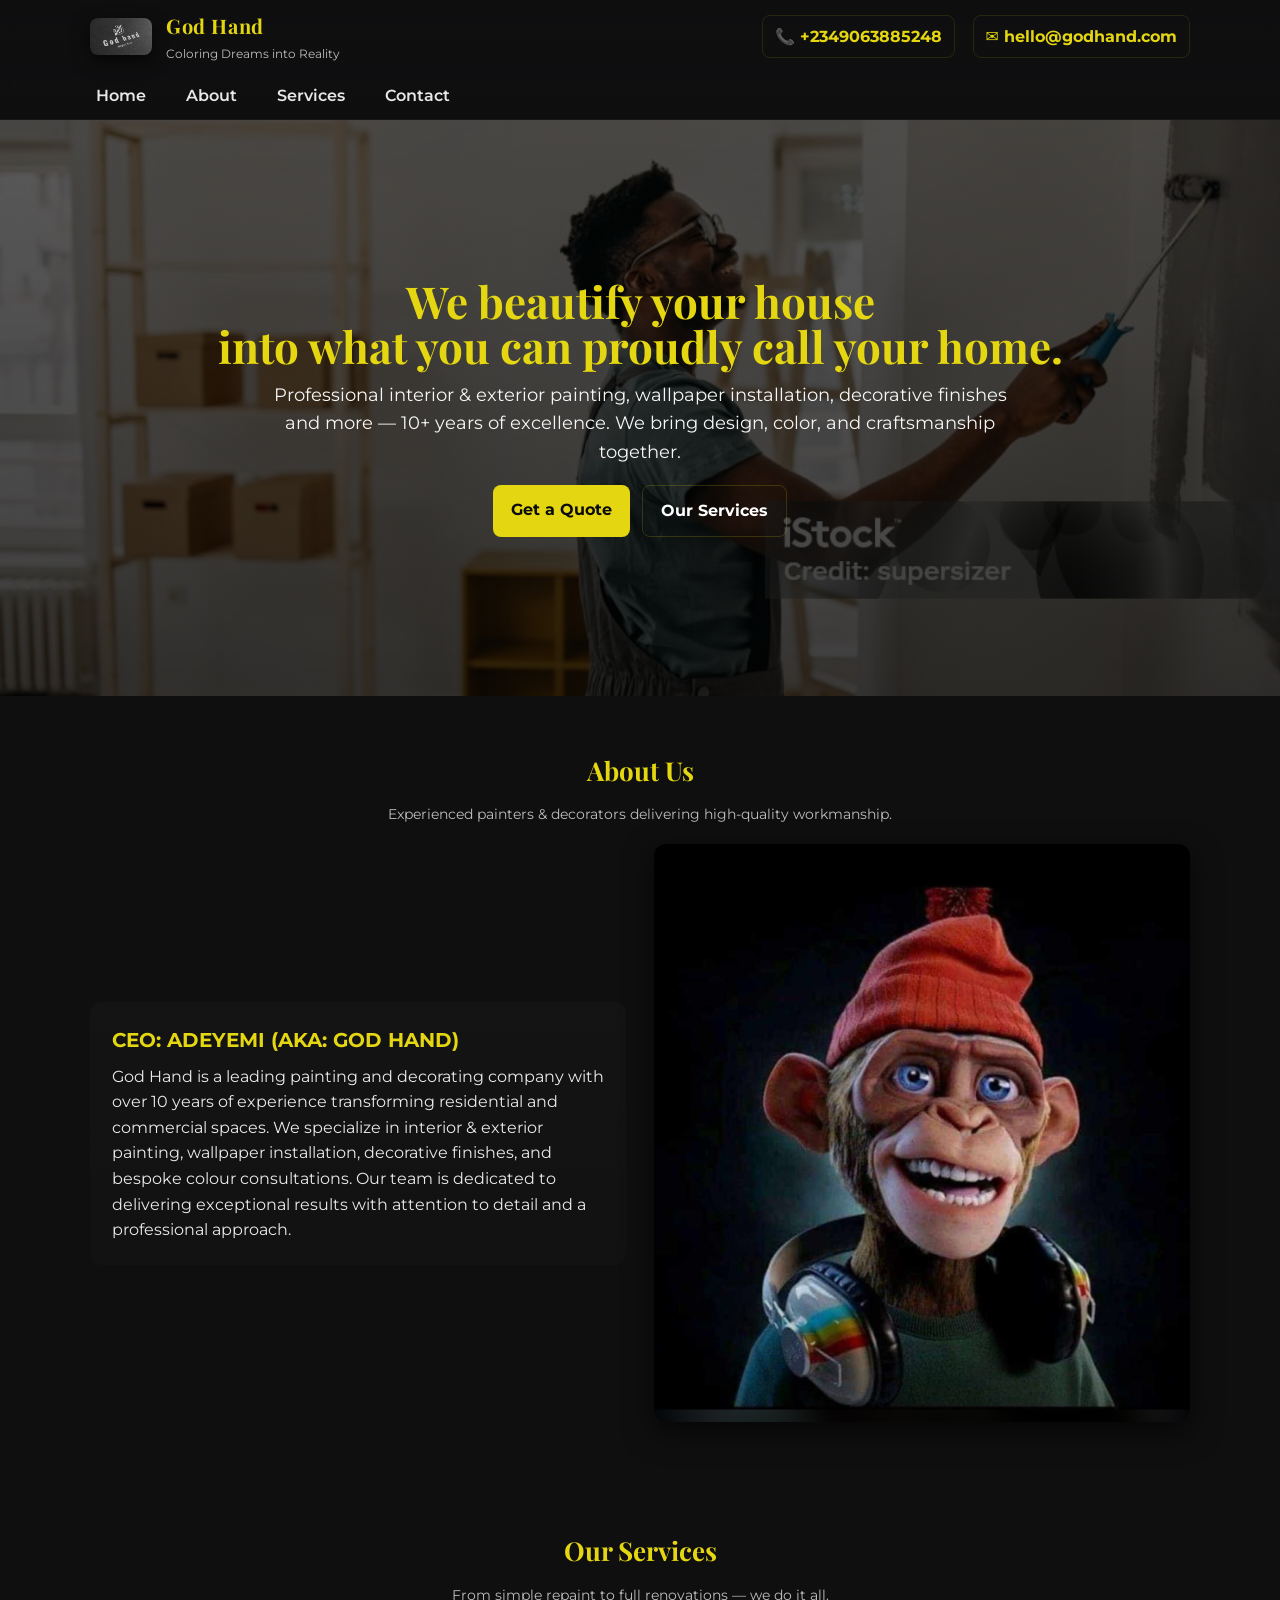
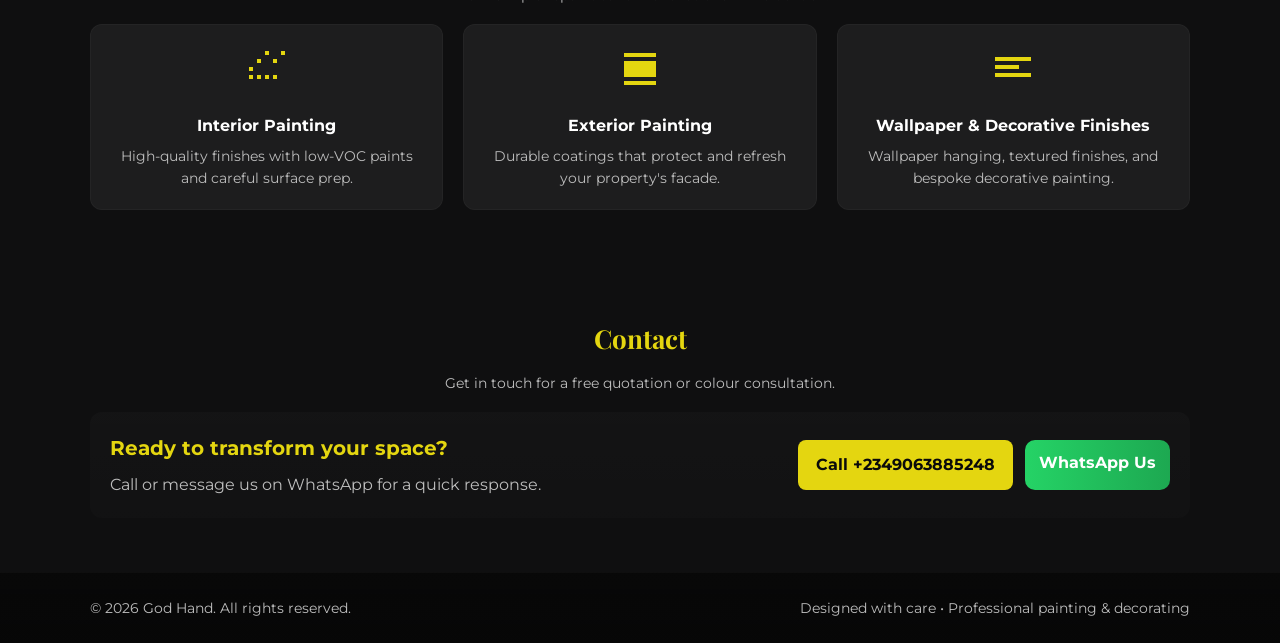
==== index.html @ 93551c47 "commit" ====
<!doctype html>
<html lang="en">
<head>
  <meta charset="utf-8" />
  <meta name="viewport" content="width=device-width, initial-scale=1" />
  <title>God Hand — Coloring Dreams into Reality</title>
  <meta name="description" content="God Hand — Professional painting, wallpaper & decorative finishes. Luxury black & gold theme." />
  <link rel="preconnect" href="https://fonts.gstatic.com" crossorigin>
  <link href="https://fonts.googleapis.com/css2?family=Montserrat:wght@300;500;700;800&family=Playfair+Display:wght@400;700&display=swap" rel="stylesheet">

  <style>
    /* ====== Global ====== */
    :root{
      --gold: #e4d610;
      --gold-2:#ffdd57;
      --dark:#0e0e10;
      --muted:#bdbdbd;
      --glass: rgba(255,255,255,0.06);
      --max-width: 1100px;
    }
    *{box-sizing:border-box;margin:0;padding:0}
    html{scroll-behavior:smooth}
    body{font-family:Montserrat,system-ui,Segoe UI,Roboto,Arial,sans-serif;background:#0f0f10;color:#efefef;line-height:1.6;-webkit-font-smoothing:antialiased}
    img{max-width:100%;display:block}
    a{color:inherit;text-decoration:none}
    .container{width:94%;max-width:var(--max-width);margin:0 auto}

    /* ===== Header / nav ===== */
    header{position:relative}
    .header-top{position:sticky;top:0;z-index:1200;background:linear-gradient(180deg, rgba(15,15,16,0.9), rgba(15,15,16,0.75));backdrop-filter:blur(6px);border-bottom:1px solid rgba(255,255,255,0.03)}
    .top-row{display:flex;align-items:center;gap:16px;padding:10px 0}
    .brand{display:flex;align-items:center;gap:14px}
    #logo{width:62px;height:auto;border-radius:8px;box-shadow:0 6px 18px rgba(0,0,0,0.6)}
    .brand h1{font-family:'Playfair Display', serif;color:var(--gold);font-size:20px;letter-spacing:0.6px}
    .brand p{font-size:12px;color:var(--muted);margin-top:2px}

    .contact{margin-left:auto;display:flex;align-items:center;gap:18px}
    .contact a{display:inline-flex;align-items:center;gap:8px;padding:8px 12px;border-radius:8px;background:transparent;color:var(--gold);font-weight:700;border:1px solid rgba(228,214,16,0.12)}
    .contact a:hover{background:rgba(228,214,16,0.06)}

    nav.main-nav{display:flex;align-items:center;justify-content:center;padding:10px 0}
    nav.main-nav ul{list-style:none;display:flex;gap:28px}
    nav.main-nav a{color:#e8e8e8;font-weight:600;padding:8px 6px;border-radius:6px}
    nav.main-nav a:hover{color:var(--gold)}

    /* mobile */
    .menu-toggle{display:none;background:transparent;border:0;color:var(--gold);font-size:22px}

    /* ===== Hero ===== */
    .hero{min-height:64vh;display:grid;place-items:center;padding:56px 0;position:relative;background-image:linear-gradient(rgba(5,5,5,0.45), rgba(5,5,5,0.45)), url('housepainter.jpg');background-size:cover;background-position:center}
    .hero .overlay{position:absolute;inset:0;background:linear-gradient(180deg, rgba(0,0,0,0.35), rgba(0,0,0,0.55));}
    .hero-content{position:relative;z-index:3;color:var(--gold);text-align:center;padding:30px}
    .hero-content h2{font-family:'Playfair Display', serif;font-size:44px;line-height:1.02;margin-bottom:12px}
    .hero-content p{color:#f6f6f6;max-width:760px;margin:0 auto 18px;font-size:18px}
    .cta-row{display:flex;gap:12px;justify-content:center;margin-top:18px}
    .btn{padding:12px 18px;border-radius:8px;font-weight:700;cursor:pointer}
    .btn-gold{background:var(--gold);color:#0b0b0b}
    .btn-ghost{background:transparent;border:1px solid rgba(228,214,16,0.18);color:#fff}

    /* ===== Sections ===== */
    section{padding:54px 0}
    .section-title{display:flex;align-items:center;gap:12px;flex-direction:column;margin-bottom:18px}
    .section-title h3{color:var(--gold);font-family:'Playfair Display';font-size:26px}
    .section-title p{color:var(--muted);font-size:14px}

    /* About */
    .about-grid{display:grid;grid-template-columns:1fr 1fr;gap:28px;align-items:center}
    .about-card{background:linear-gradient(180deg, rgba(255,255,255,0.02), rgba(255,255,255,0.01));padding:22px;border-radius:12px}
    .about-card h4{color:var(--gold);font-size:20px;margin-bottom:8px}
    .about-card p{color:#e9e9e9}
    .about-img{border-radius:12px;overflow:hidden;box-shadow:0 10px 30px rgba(0,0,0,0.6)}

    /* Services */
    .services-grid{display:grid;grid-template-columns:repeat(3,1fr);gap:20px}
    .service{background:var(--glass);padding:20px;border-radius:12px;text-align:center;border:1px solid rgba(255,255,255,0.03)}
    .service svg{width:48px;height:48px;margin-bottom:12px;fill:var(--gold)}
    .service h4{margin-bottom:6px;color:#fff}
    .service p{color:var(--muted);font-size:14px}

    /* Contact */
    .contact-card{display:flex;gap:20px;align-items:center;justify-content:space-between;background:linear-gradient(180deg, rgba(255,255,255,0.02), rgba(255,255,255,0.01));padding:20px;border-radius:12px}
    .contact-left h4{color:var(--gold);font-size:20px;margin-bottom:8px}
    .contact-left p{color:var(--muted)}
    .contact-actions{display:flex;gap:12px}
    .whatsapp{background:linear-gradient(90deg,#25D366,#1DA851);color:#fff;padding:10px 14px;border-radius:10px;font-weight:700}

    /* Footer */
    footer{padding:24px 0;background:linear-gradient(180deg, rgba(6,6,6,0.8), rgba(6,6,6,0.95));border-top:1px solid rgba(255,255,255,0.03)}
    footer .foot-inner{display:flex;justify-content:space-between;align-items:center;gap:12px}
    footer p{color:var(--muted);font-size:14px}

    /* ===== Responsive ===== */
    @media (max-width:900px){
      .about-grid{grid-template-columns:1fr}
      .services-grid{grid-template-columns:repeat(2,1fr)}
      nav.main-nav{display:none}
      .menu-toggle{display:inline-flex}
    }
    @media (max-width:600px){
      .hero-content h2{font-size:28px}
      .services-grid{grid-template-columns:1fr}
      .top-row{gap:8px}
      .brand h1{font-size:18px}
      .contact{display:none}
    }

    /* Mobile slide nav */
    .mobile-nav{position:fixed;inset:0;background:linear-gradient(180deg, rgba(2,2,2,0.95), rgba(12,12,12,0.98));transform:translateY(-120%);transition:transform .32s cubic-bezier(.2,.9,.3,1);z-index:1500;padding:56px 20px}
    .mobile-nav.open{transform:translateY(0)}
    .mobile-nav ul{list-style:none;display:flex;flex-direction:column;gap:18px}
    .mobile-nav a{font-size:22px;color:#fff}

    /* tiny helpers */
    .muted{color:var(--muted)}
    .center{text-align:center}
  </style>
</head>
<body>

  <header>
    <div class="header-top">
      <div class="container top-row">
        <div class="brand">
          <img src="logo.png" alt="God Hand logo" id="logo">
          <div>
            <h1>God Hand</h1>
            <p class="muted">Coloring Dreams into Reality</p>
          </div>
        </div>

        <div class="contact">
          <a href="tel:+2349063885248" aria-label="Call">📞 +2349063885248</a>
          <a href="mailto:godhandpainting@gmail.com">✉️ hello@godhand.com</a>
        </div>

      </div>

      <nav class="main-nav">
        <div class="container center">
          <ul>
            <li><a href="#home">Home</a></li>
            <li><a href="#about">About</a></li>
            <li><a href="#services">Services</a></li>
            <li><a href="#contact">Contact</a></li>
          </ul>
        </div>
      </nav>

      <!-- mobile button -->
      <div style="position:absolute;right:18px;top:14px;">
        <button class="menu-toggle" id="menuBtn" aria-expanded="false" aria-controls="mobileNav">☰</button>
      </div>

    </div>

    <!-- mobile nav overlay -->
    <div class="mobile-nav" id="mobileNav" aria-hidden="true">
      <div class="container">
        <ul>
          <li><a href="#home" onclick="closeMobile()">Home</a></li>
          <li><a href="#about" onclick="closeMobile()">About</a></li>
          <li><a href="#services" onclick="closeMobile()">Services</a></li>
          <li><a href="#contact" onclick="closeMobile()">Contact</a></li>
        </ul>
      </div>
    </div>

  </header>

  <main>

    <!-- HERO -->
    <section id="home" class="hero">
      <div class="overlay" aria-hidden="true"></div>
      <div class="container hero-content">
        <h2>We beautify your house<br>into what you can proudly call your home.</h2>
        <p>Professional interior & exterior painting, wallpaper installation, decorative finishes and more — 10+ years of excellence. We bring design, color, and craftsmanship together.</p>
        <div class="cta-row">
          <a class="btn btn-gold" href="#contact">Get a Quote</a>
          <a class="btn btn-ghost" href="#services">Our Services</a>
        </div>
      </div>
    </section>

    <!-- ABOUT -->
    <section id="about">
      <div class="container">
        <div class="section-title center">
          <h3>About Us</h3>
          <p class="muted">Experienced painters & decorators delivering high-quality workmanship.</p>
        </div>

        <div class="about-grid">
          <div class="about-card">
            <h4>CEO: ADEYEMI (AKA: <span style="color:var(--gold);">GOD HAND</span>)</h4>
            <p>God Hand is a leading painting and decorating company with over 10 years of experience transforming residential and commercial spaces. We specialize in interior & exterior painting, wallpaper installation, decorative finishes, and bespoke colour consultations. Our team is dedicated to delivering exceptional results with attention to detail and a professional approach.</p>
          </div>

          <div class="about-img">
            <img src="about.jpg" alt="painting work example">
          </div>
        </div>
      </div>
    </section>

    <!-- SERVICES -->
    <section id="services">
      <div class="container">
        <div class="section-title center">
          <h3>Our Services</h3>
          <p class="muted">From simple repaint to full renovations — we do it all.</p>
        </div>

        <div class="services-grid">
          <div class="service">
            <svg viewBox="0 0 24 24" xmlns="http://www.w3.org/2000/svg"><path d="M3 13h2v-2H3v2zm0 4h2v-2H3v2zM7 9h2V7H7v2zm0 8h2v-2H7v2zM11 5h2V3h-2v2zm0 12h2v-2h-2v2zM15 9h2V7h-2v2zm0 8h2v-2h-2v2zM19 5h2V3h-2v2z"/></svg>
            <h4>Interior Painting</h4>
            <p>High-quality finishes with low-VOC paints and careful surface prep.</p>
          </div>

          <div class="service">
            <svg viewBox="0 0 24 24" xmlns="http://www.w3.org/2000/svg"><path d="M20 4H4v2h16V4zM4 20h16v-2H4v2zM4 8h16v8H4V8z"/></svg>
            <h4>Exterior Painting</h4>
            <p>Durable coatings that protect and refresh your property's facade.</p>
          </div>

          <div class="service">
            <svg viewBox="0 0 24 24" xmlns="http://www.w3.org/2000/svg"><path d="M3 6h18v2H3V6zm0 4h12v2H3v-2zm0 4h18v2H3v-2z"/></svg>
            <h4>Wallpaper & Decorative Finishes</h4>
            <p>Wallpaper hanging, textured finishes, and bespoke decorative painting.</p>
          </div>

        </div>
      </div>
    </section>

    <!-- CONTACT -->
    <section id="contact">
      <div class="container">
        <div class="section-title center">
          <h3>Contact</h3>
          <p class="muted">Get in touch for a free quotation or colour consultation.</p>
        </div>

        <div class="contact-card">
          <div class="contact-left">
            <h4>Ready to transform your space?</h4>
            <p class="muted">Call or message us on WhatsApp for a quick response.</p>
          </div>

          <div class="contact-actions">
            <a class="btn btn-gold" href="tel:+2349063885248">Call +2349063885248</a>
            <a class="whatsapp" href="https://wa.me/2349063885248" target="_blank" rel="noopener">WhatsApp Us</a>
          </div>
        </div>

      </div>
    </section>

  </main>

  <footer>
    <div class="container foot-inner">
      <p>&copy; <span id="year">2025</span> God Hand. All rights reserved.</p>
      <p class="muted">Designed with care • Professional painting & decorating</p>
    </div>
  </footer>

  <script>
    // dynamic year
    document.getElementById('year').textContent = new Date().getFullYear();

    // mobile nav toggling
    const menuBtn = document.getElementById('menuBtn');
    const mobileNav = document.getElementById('mobileNav');

    function toggleMobile(){
      const open = mobileNav.classList.toggle('open');
      mobileNav.setAttribute('aria-hidden', !open);
      menuBtn.setAttribute('aria-expanded', open);
    }
    function closeMobile(){
      mobileNav.classList.remove('open');
      mobileNav.setAttribute('aria-hidden', true);
      menuBtn.setAttribute('aria-expanded', false);
    }

    menuBtn.addEventListener('click', toggleMobile);

    // close mobile nav when clicking outside
    document.addEventListener('click', (e)=>{
      if(!mobileNav.contains(e.target) && !menuBtn.contains(e.target)){
        closeMobile();
      }
    });

    // optional: shrink header on scroll
    const headerTop = document.querySelector('.header-top');
    let lastScroll = 0;
    window.addEventListener('scroll', ()=>{
      const sc = window.scrollY;
      if(sc > 60){
        headerTop.style.padding = '6px 0';
      } else {
        headerTop.style.padding = '';
      }
      lastScroll = sc;
    });
  </script>

</body>
</html>
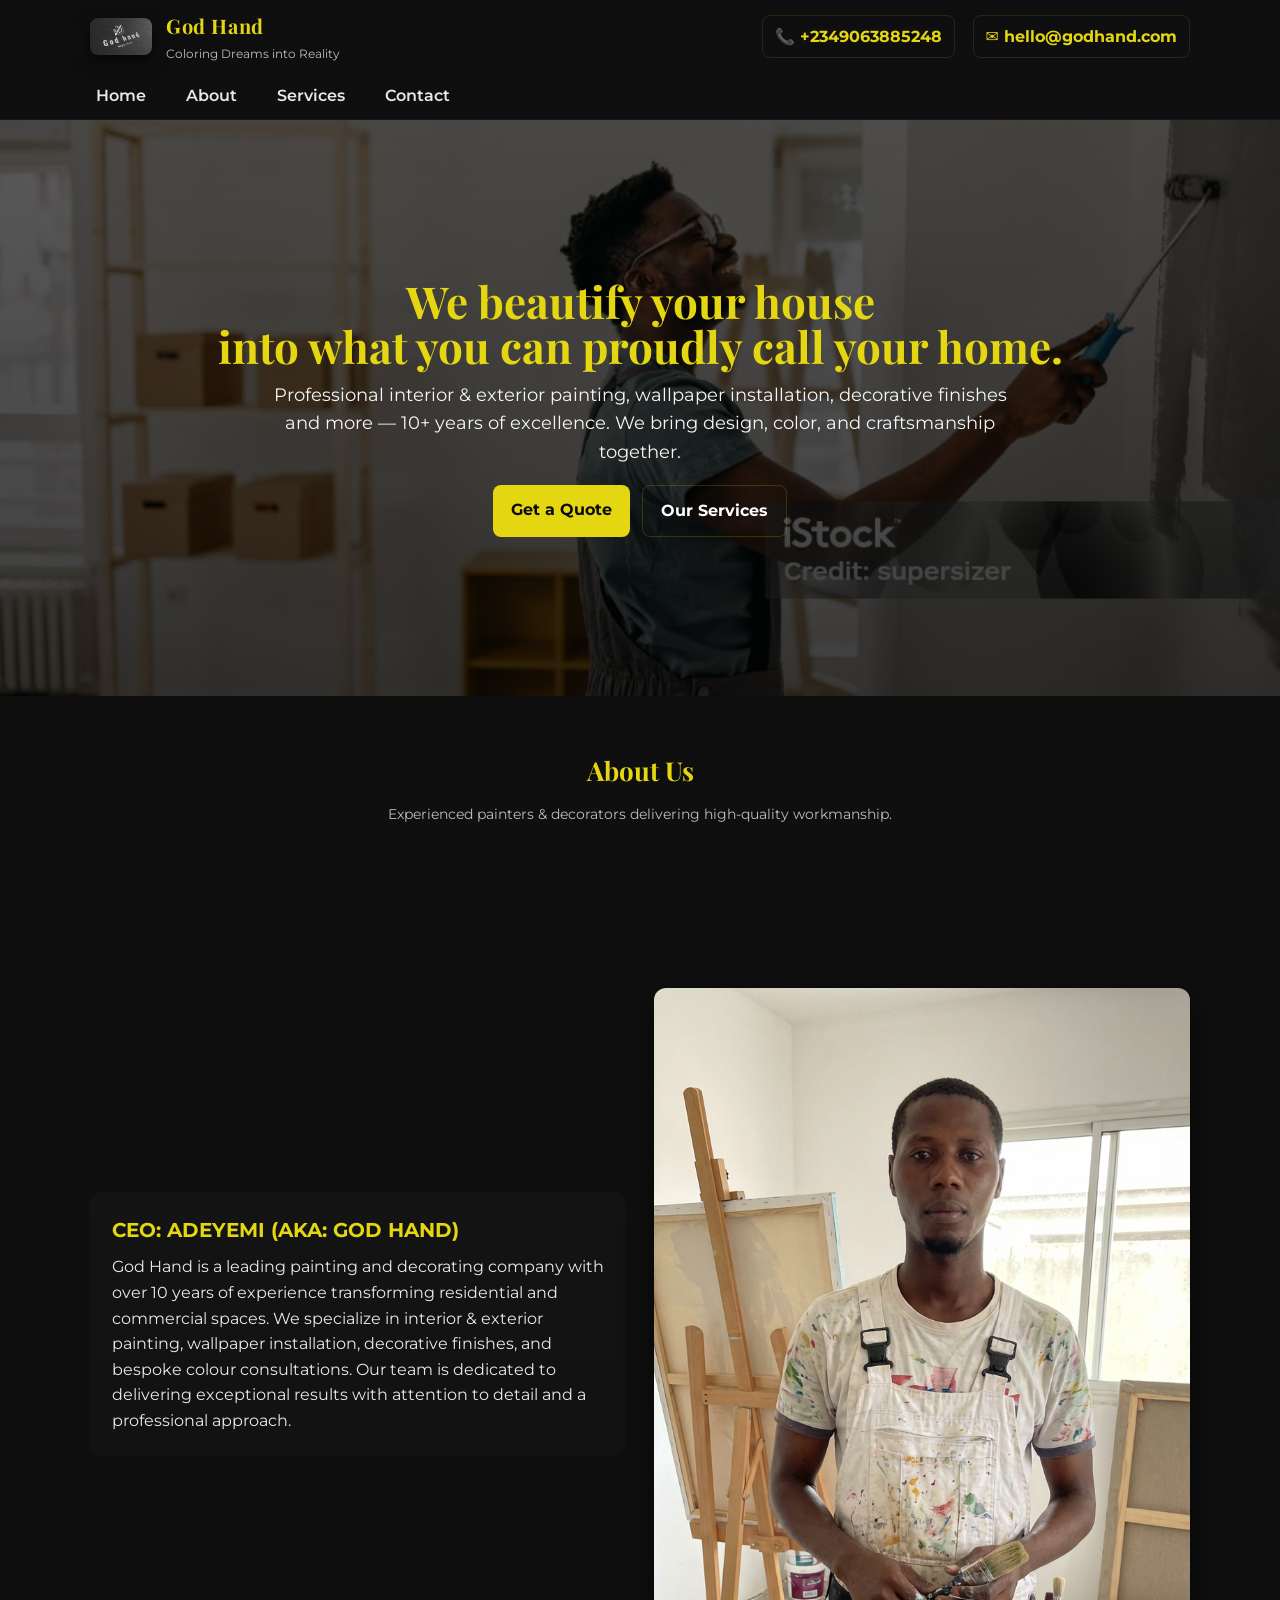
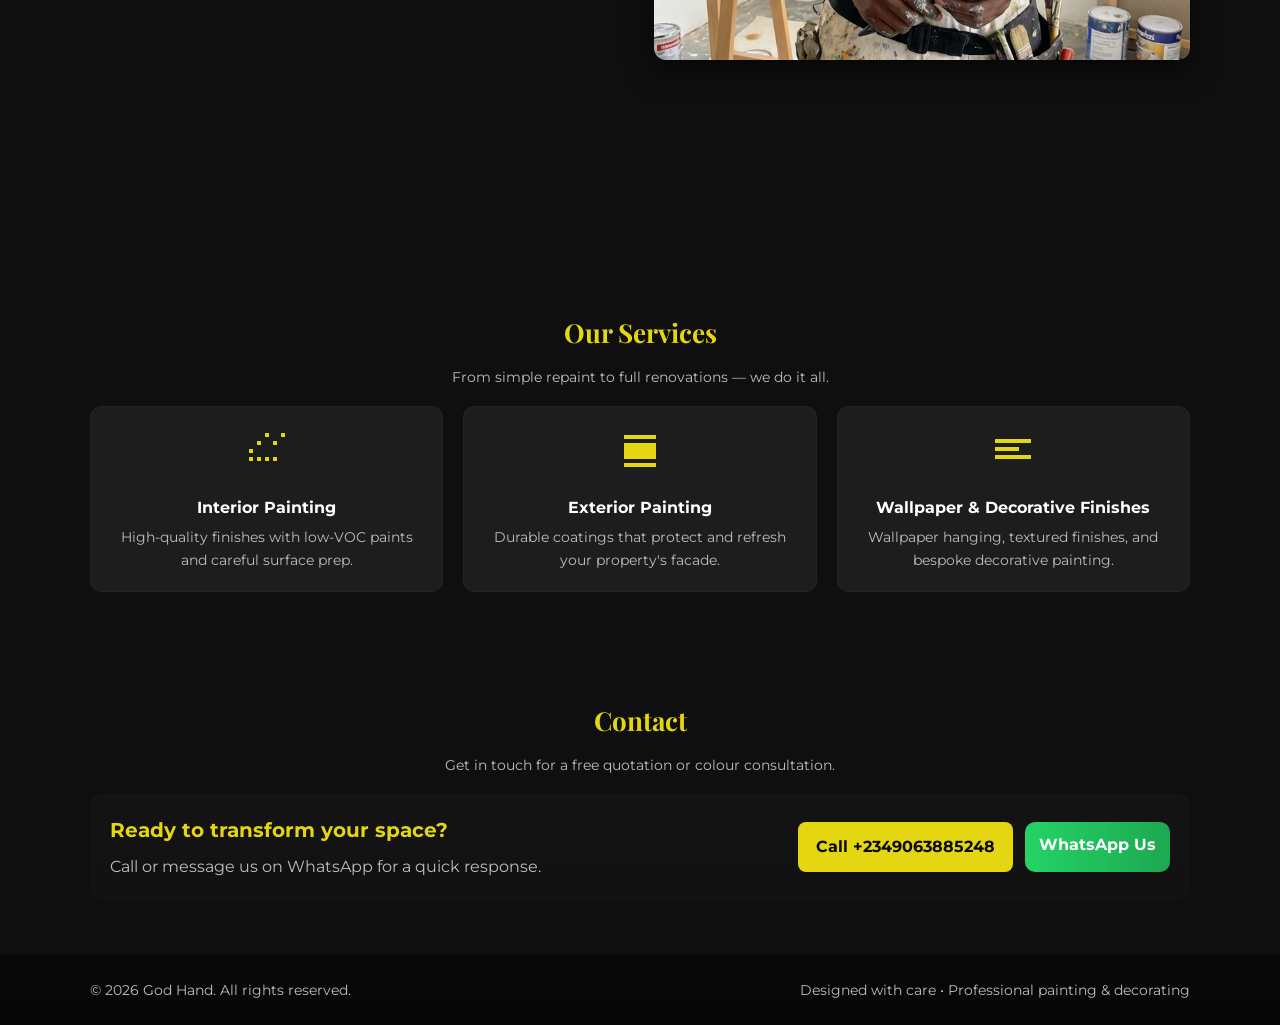
==== commit d311d50c: "commit" ====
--- a/index.html
+++ b/index.html
@@ -1,312 +1,229 @@
 <!doctype html>
 <html lang="en">
-<head>
-  <meta charset="utf-8" />
-  <meta name="viewport" content="width=device-width, initial-scale=1" />
-  <title>God Hand — Coloring Dreams into Reality</title>
-  <meta name="description" content="God Hand — Professional painting, wallpaper & decorative finishes. Luxury black & gold theme." />
-  <link rel="preconnect" href="https://fonts.gstatic.com" crossorigin>
-  <link href="https://fonts.googleapis.com/css2?family=Montserrat:wght@300;500;700;800&family=Playfair+Display:wght@400;700&display=swap" rel="stylesheet">
-
-  <style>
-    /* ====== Global ====== */
-    :root{
-      --gold: #e4d610;
-      --gold-2:#ffdd57;
-      --dark:#0e0e10;
-      --muted:#bdbdbd;
-      --glass: rgba(255,255,255,0.06);
-      --max-width: 1100px;
-    }
-    *{box-sizing:border-box;margin:0;padding:0}
-    html{scroll-behavior:smooth}
-    body{font-family:Montserrat,system-ui,Segoe UI,Roboto,Arial,sans-serif;background:#0f0f10;color:#efefef;line-height:1.6;-webkit-font-smoothing:antialiased}
-    img{max-width:100%;display:block}
-    a{color:inherit;text-decoration:none}
-    .container{width:94%;max-width:var(--max-width);margin:0 auto}
-
-    /* ===== Header / nav ===== */
-    header{position:relative}
-    .header-top{position:sticky;top:0;z-index:1200;background:linear-gradient(180deg, rgba(15,15,16,0.9), rgba(15,15,16,0.75));backdrop-filter:blur(6px);border-bottom:1px solid rgba(255,255,255,0.03)}
-    .top-row{display:flex;align-items:center;gap:16px;padding:10px 0}
-    .brand{display:flex;align-items:center;gap:14px}
-    #logo{width:62px;height:auto;border-radius:8px;box-shadow:0 6px 18px rgba(0,0,0,0.6)}
-    .brand h1{font-family:'Playfair Display', serif;color:var(--gold);font-size:20px;letter-spacing:0.6px}
-    .brand p{font-size:12px;color:var(--muted);margin-top:2px}
-
-    .contact{margin-left:auto;display:flex;align-items:center;gap:18px}
-    .contact a{display:inline-flex;align-items:center;gap:8px;padding:8px 12px;border-radius:8px;background:transparent;color:var(--gold);font-weight:700;border:1px solid rgba(228,214,16,0.12)}
-    .contact a:hover{background:rgba(228,214,16,0.06)}
-
-    nav.main-nav{display:flex;align-items:center;justify-content:center;padding:10px 0}
-    nav.main-nav ul{list-style:none;display:flex;gap:28px}
-    nav.main-nav a{color:#e8e8e8;font-weight:600;padding:8px 6px;border-radius:6px}
-    nav.main-nav a:hover{color:var(--gold)}
-
-    /* mobile */
-    .menu-toggle{display:none;background:transparent;border:0;color:var(--gold);font-size:22px}
-
-    /* ===== Hero ===== */
-    .hero{min-height:64vh;display:grid;place-items:center;padding:56px 0;position:relative;background-image:linear-gradient(rgba(5,5,5,0.45), rgba(5,5,5,0.45)), url('housepainter.jpg');background-size:cover;background-position:center}
-    .hero .overlay{position:absolute;inset:0;background:linear-gradient(180deg, rgba(0,0,0,0.35), rgba(0,0,0,0.55));}
-    .hero-content{position:relative;z-index:3;color:var(--gold);text-align:center;padding:30px}
-    .hero-content h2{font-family:'Playfair Display', serif;font-size:44px;line-height:1.02;margin-bottom:12px}
-    .hero-content p{color:#f6f6f6;max-width:760px;margin:0 auto 18px;font-size:18px}
-    .cta-row{display:flex;gap:12px;justify-content:center;margin-top:18px}
-    .btn{padding:12px 18px;border-radius:8px;font-weight:700;cursor:pointer}
-    .btn-gold{background:var(--gold);color:#0b0b0b}
-    .btn-ghost{background:transparent;border:1px solid rgba(228,214,16,0.18);color:#fff}
-
-    /* ===== Sections ===== */
-    section{padding:54px 0}
-    .section-title{display:flex;align-items:center;gap:12px;flex-direction:column;margin-bottom:18px}
-    .section-title h3{color:var(--gold);font-family:'Playfair Display';font-size:26px}
-    .section-title p{color:var(--muted);font-size:14px}
-
-    /* About */
-    .about-grid{display:grid;grid-template-columns:1fr 1fr;gap:28px;align-items:center}
-    .about-card{background:linear-gradient(180deg, rgba(255,255,255,0.02), rgba(255,255,255,0.01));padding:22px;border-radius:12px}
-    .about-card h4{color:var(--gold);font-size:20px;margin-bottom:8px}
-    .about-card p{color:#e9e9e9}
-    .about-img{border-radius:12px;overflow:hidden;box-shadow:0 10px 30px rgba(0,0,0,0.6)}
-
-    /* Services */
-    .services-grid{display:grid;grid-template-columns:repeat(3,1fr);gap:20px}
-    .service{background:var(--glass);padding:20px;border-radius:12px;text-align:center;border:1px solid rgba(255,255,255,0.03)}
-    .service svg{width:48px;height:48px;margin-bottom:12px;fill:var(--gold)}
-    .service h4{margin-bottom:6px;color:#fff}
-    .service p{color:var(--muted);font-size:14px}
-
-    /* Contact */
-    .contact-card{display:flex;gap:20px;align-items:center;justify-content:space-between;background:linear-gradient(180deg, rgba(255,255,255,0.02), rgba(255,255,255,0.01));padding:20px;border-radius:12px}
-    .contact-left h4{color:var(--gold);font-size:20px;margin-bottom:8px}
-    .contact-left p{color:var(--muted)}
-    .contact-actions{display:flex;gap:12px}
-    .whatsapp{background:linear-gradient(90deg,#25D366,#1DA851);color:#fff;padding:10px 14px;border-radius:10px;font-weight:700}
-
-    /* Footer */
-    footer{padding:24px 0;background:linear-gradient(180deg, rgba(6,6,6,0.8), rgba(6,6,6,0.95));border-top:1px solid rgba(255,255,255,0.03)}
-    footer .foot-inner{display:flex;justify-content:space-between;align-items:center;gap:12px}
-    footer p{color:var(--muted);font-size:14px}
-
-    /* ===== Responsive ===== */
-    @media (max-width:900px){
-      .about-grid{grid-template-columns:1fr}
-      .services-grid{grid-template-columns:repeat(2,1fr)}
-      nav.main-nav{display:none}
-      .menu-toggle{display:inline-flex}
-    }
-    @media (max-width:600px){
-      .hero-content h2{font-size:28px}
-      .services-grid{grid-template-columns:1fr}
-      .top-row{gap:8px}
-      .brand h1{font-size:18px}
-      .contact{display:none}
-    }
-
-    /* Mobile slide nav */
-    .mobile-nav{position:fixed;inset:0;background:linear-gradient(180deg, rgba(2,2,2,0.95), rgba(12,12,12,0.98));transform:translateY(-120%);transition:transform .32s cubic-bezier(.2,.9,.3,1);z-index:1500;padding:56px 20px}
-    .mobile-nav.open{transform:translateY(0)}
-    .mobile-nav ul{list-style:none;display:flex;flex-direction:column;gap:18px}
-    .mobile-nav a{font-size:22px;color:#fff}
-
-    /* tiny helpers */
-    .muted{color:var(--muted)}
-    .center{text-align:center}
-  </style>
-</head>
-<body>
-
-  <header>
-    <div class="header-top">
-      <div class="container top-row">
-        <div class="brand">
-          <img src="logo.png" alt="God Hand logo" id="logo">
-          <div>
-            <h1>God Hand</h1>
-            <p class="muted">Coloring Dreams into Reality</p>
-          </div>
-        </div>
-
-        <div class="contact">
-          <a href="tel:+2349063885248" aria-label="Call">📞 +2349063885248</a>
-          <a href="mailto:godhandpainting@gmail.com">✉️ hello@godhand.com</a>
-        </div>
-
+  <head>
+    <meta charset="utf-8" />
+    <meta name="viewport" content="width=device-width, initial-scale=1" />
+    <title>God Hand — Coloring Dreams into Reality</title>
+    <meta
+      name="description"
+      content="God Hand — Professional painting, wallpaper & decorative finishes. Luxury black & gold theme."
+    />
+    <link rel="preconnect" href="https://fonts.gstatic.com" crossorigin />
+    <link
+      href="https://fonts.googleapis.com/css2?family=Montserrat:wght@300;500;700;800&family=Playfair+Display:wght@400;700&display=swap"
+      rel="stylesheet"
+    />
+    <link rel="stylesheet" href="styles.css" />
+  </head>
+  <body>
+    <header>
+      <div class="header-top">
+        <div class="container top-row">
+          <div class="brand">
+            <img src="images/logo.png" alt="God Hand logo" id="logo" />
+            <div>
+              <h1>God Hand</h1>
+              <p class="muted">Coloring Dreams into Reality</p>
+            </div>
+          </div>
+
+          <div class="contact">
+            <a href="tel:+2349063885248" aria-label="Call">📞 +2349063885248</a>
+            <a href="mailto:godhandpainting@gmail.com">✉️ hello@godhand.com</a>
+          </div>
+        </div>
+
+        <nav class="main-nav">
+          <div class="container center">
+            <ul>
+              <li><a href="#home">Home</a></li>
+              <li><a href="#about">About</a></li>
+              <li><a href="#services">Services</a></li>
+              <li><a href="#contact">Contact</a></li>
+            </ul>
+          </div>
+        </nav>
+
+        <!-- mobile button -->
+        <div style="position: absolute; right: 18px; top: 14px">
+          <button
+            class="menu-toggle"
+            id="menuBtn"
+            aria-expanded="false"
+            aria-controls="mobileNav"
+          >
+            ☰
+          </button>
+        </div>
       </div>
 
-      <nav class="main-nav">
-        <div class="container center">
+      <!-- mobile nav overlay -->
+      <div class="mobile-nav" id="mobileNav" aria-hidden="true">
+        <div class="container">
           <ul>
-            <li><a href="#home">Home</a></li>
-            <li><a href="#about">About</a></li>
-            <li><a href="#services">Services</a></li>
-            <li><a href="#contact">Contact</a></li>
+            <li><a href="#home" onclick="closeMobile()">Home</a></li>
+            <li><a href="#about" onclick="closeMobile()">About</a></li>
+            <li><a href="#services" onclick="closeMobile()">Services</a></li>
+            <li><a href="#contact" onclick="closeMobile()">Contact</a></li>
           </ul>
         </div>
-      </nav>
-
-      <!-- mobile button -->
-      <div style="position:absolute;right:18px;top:14px;">
-        <button class="menu-toggle" id="menuBtn" aria-expanded="false" aria-controls="mobileNav">☰</button>
       </div>
-
-    </div>
-
-    <!-- mobile nav overlay -->
-    <div class="mobile-nav" id="mobileNav" aria-hidden="true">
-      <div class="container">
-        <ul>
-          <li><a href="#home" onclick="closeMobile()">Home</a></li>
-          <li><a href="#about" onclick="closeMobile()">About</a></li>
-          <li><a href="#services" onclick="closeMobile()">Services</a></li>
-          <li><a href="#contact" onclick="closeMobile()">Contact</a></li>
-        </ul>
+    </header>
+
+    <main>
+      <!-- HERO -->
+      <section id="home" class="hero">
+        <div class="overlay" aria-hidden="true"></div>
+        <div class="container hero-content">
+          <h2>
+            We beautify your house<br />into what you can proudly call your
+            home.
+          </h2>
+          <p>
+            Professional interior & exterior painting, wallpaper installation,
+            decorative finishes and more — 10+ years of excellence. We bring
+            design, color, and craftsmanship together.
+          </p>
+          <div class="cta-row">
+            <a class="btn btn-gold" href="#contact">Get a Quote</a>
+            <a class="btn btn-ghost" href="#services">Our Services</a>
+          </div>
+        </div>
+      </section>
+
+      <!-- ABOUT -->
+      <section id="about">
+        <div class="container">
+          <div class="section-title center">
+            <h3>About Us</h3>
+            <p class="muted">
+              Experienced painters & decorators delivering high-quality
+              workmanship.
+            </p>
+          </div>
+
+          <div class="about-grid">
+            <div class="about-card">
+              <h4>
+                CEO: ADEYEMI (AKA:
+                <span style="color: var(--gold)">GOD HAND</span>)
+              </h4>
+              <p>
+                God Hand is a leading painting and decorating company with over
+                10 years of experience transforming residential and commercial
+                spaces. We specialize in interior & exterior painting, wallpaper
+                installation, decorative finishes, and bespoke colour
+                consultations. Our team is dedicated to delivering exceptional
+                results with attention to detail and a professional approach.
+              </p>
+            </div>
+
+            <div class="about-img">
+              <img src="images/about.jpg" alt="painting work example" />
+            </div>
+          </div>
+        </div>
+      </section>
+
+      <!-- SERVICES -->
+      <section id="services">
+        <div class="container">
+          <div class="section-title center">
+            <h3>Our Services</h3>
+            <p class="muted">
+              From simple repaint to full renovations — we do it all.
+            </p>
+          </div>
+
+          <a href="interior-painting.html">
+            <div class="services-grid">
+            <div class="service">
+              <svg viewBox="0 0 24 24" xmlns="http://www.w3.org/2000/svg">
+                <path
+                  d="M3 13h2v-2H3v2zm0 4h2v-2H3v2zM7 9h2V7H7v2zm0 8h2v-2H7v2zM11 5h2V3h-2v2zm0 12h2v-2h-2v2zM15 9h2V7h-2v2zm0 8h2v-2h-2v2zM19 5h2V3h-2v2z"
+                />
+              </svg>
+              <h4>Interior Painting</h4>
+              <p>
+                High-quality finishes with low-VOC paints and careful surface
+                prep.
+              </p>
+            </div>
+          </a>
+
+            <a href="exterior-painting.html">
+              <div class="service">
+              <svg viewBox="0 0 24 24" xmlns="http://www.w3.org/2000/svg">
+                <path d="M20 4H4v2h16V4zM4 20h16v-2H4v2zM4 8h16v8H4V8z" />
+              </svg>
+              <h4>Exterior Painting</h4>
+              <p>
+                Durable coatings that protect and refresh your property's
+                facade.
+              </p>
+            </div>
+            </a>
+
+            <a href="wallpaper-decorations.html">
+              <div class="service">
+              <svg viewBox="0 0 24 24" xmlns="http://www.w3.org/2000/svg">
+                <path d="M3 6h18v2H3V6zm0 4h12v2H3v-2zm0 4h18v2H3v-2z" />
+              </svg>
+              <h4>Wallpaper & Decorative Finishes</h4>
+              <p>
+                Wallpaper hanging, textured finishes, and bespoke decorative
+                painting.
+              </p>
+            </div>
+            </a>
+          </div>
+        </div>
+      </section>
+
+      <!-- CONTACT -->
+      <section id="contact">
+        <div class="container">
+          <div class="section-title center">
+            <h3>Contact</h3>
+            <p class="muted">
+              Get in touch for a free quotation or colour consultation.
+            </p>
+          </div>
+
+          <div class="contact-card">
+            <div class="contact-left">
+              <h4>Ready to transform your space?</h4>
+              <p class="muted">
+                Call or message us on WhatsApp for a quick response.
+              </p>
+            </div>
+
+            <div class="contact-actions">
+              <a class="btn btn-gold" href="tel:+2349063885248"
+                >Call +2349063885248</a
+              >
+              <a
+                class="whatsapp"
+                href="https://wa.me/2349063885248"
+                target="_blank"
+                rel="noopener"
+                >WhatsApp Us</a
+              >
+            </div>
+          </div>
+        </div>
+      </section>
+    </main>
+
+    <footer>
+      <div class="container foot-inner">
+        <p>&copy; <span id="year">2025</span> God Hand. All rights reserved.</p>
+        <p class="muted">
+          Designed with care • Professional painting & decorating
+        </p>
       </div>
-    </div>
-
-  </header>
-
-  <main>
-
-    <!-- HERO -->
-    <section id="home" class="hero">
-      <div class="overlay" aria-hidden="true"></div>
-      <div class="container hero-content">
-        <h2>We beautify your house<br>into what you can proudly call your home.</h2>
-        <p>Professional interior & exterior painting, wallpaper installation, decorative finishes and more — 10+ years of excellence. We bring design, color, and craftsmanship together.</p>
-        <div class="cta-row">
-          <a class="btn btn-gold" href="#contact">Get a Quote</a>
-          <a class="btn btn-ghost" href="#services">Our Services</a>
-        </div>
-      </div>
-    </section>
-
-    <!-- ABOUT -->
-    <section id="about">
-      <div class="container">
-        <div class="section-title center">
-          <h3>About Us</h3>
-          <p class="muted">Experienced painters & decorators delivering high-quality workmanship.</p>
-        </div>
-
-        <div class="about-grid">
-          <div class="about-card">
-            <h4>CEO: ADEYEMI (AKA: <span style="color:var(--gold);">GOD HAND</span>)</h4>
-            <p>God Hand is a leading painting and decorating company with over 10 years of experience transforming residential and commercial spaces. We specialize in interior & exterior painting, wallpaper installation, decorative finishes, and bespoke colour consultations. Our team is dedicated to delivering exceptional results with attention to detail and a professional approach.</p>
-          </div>
-
-          <div class="about-img">
-            <img src="about.jpg" alt="painting work example">
-          </div>
-        </div>
-      </div>
-    </section>
-
-    <!-- SERVICES -->
-    <section id="services">
-      <div class="container">
-        <div class="section-title center">
-          <h3>Our Services</h3>
-          <p class="muted">From simple repaint to full renovations — we do it all.</p>
-        </div>
-
-        <div class="services-grid">
-          <div class="service">
-            <svg viewBox="0 0 24 24" xmlns="http://www.w3.org/2000/svg"><path d="M3 13h2v-2H3v2zm0 4h2v-2H3v2zM7 9h2V7H7v2zm0 8h2v-2H7v2zM11 5h2V3h-2v2zm0 12h2v-2h-2v2zM15 9h2V7h-2v2zm0 8h2v-2h-2v2zM19 5h2V3h-2v2z"/></svg>
-            <h4>Interior Painting</h4>
-            <p>High-quality finishes with low-VOC paints and careful surface prep.</p>
-          </div>
-
-          <div class="service">
-            <svg viewBox="0 0 24 24" xmlns="http://www.w3.org/2000/svg"><path d="M20 4H4v2h16V4zM4 20h16v-2H4v2zM4 8h16v8H4V8z"/></svg>
-            <h4>Exterior Painting</h4>
-            <p>Durable coatings that protect and refresh your property's facade.</p>
-          </div>
-
-          <div class="service">
-            <svg viewBox="0 0 24 24" xmlns="http://www.w3.org/2000/svg"><path d="M3 6h18v2H3V6zm0 4h12v2H3v-2zm0 4h18v2H3v-2z"/></svg>
-            <h4>Wallpaper & Decorative Finishes</h4>
-            <p>Wallpaper hanging, textured finishes, and bespoke decorative painting.</p>
-          </div>
-
-        </div>
-      </div>
-    </section>
-
-    <!-- CONTACT -->
-    <section id="contact">
-      <div class="container">
-        <div class="section-title center">
-          <h3>Contact</h3>
-          <p class="muted">Get in touch for a free quotation or colour consultation.</p>
-        </div>
-
-        <div class="contact-card">
-          <div class="contact-left">
-            <h4>Ready to transform your space?</h4>
-            <p class="muted">Call or message us on WhatsApp for a quick response.</p>
-          </div>
-
-          <div class="contact-actions">
-            <a class="btn btn-gold" href="tel:+2349063885248">Call +2349063885248</a>
-            <a class="whatsapp" href="https://wa.me/2349063885248" target="_blank" rel="noopener">WhatsApp Us</a>
-          </div>
-        </div>
-
-      </div>
-    </section>
-
-  </main>
-
-  <footer>
-    <div class="container foot-inner">
-      <p>&copy; <span id="year">2025</span> God Hand. All rights reserved.</p>
-      <p class="muted">Designed with care • Professional painting & decorating</p>
-    </div>
-  </footer>
-
-  <script>
-    // dynamic year
-    document.getElementById('year').textContent = new Date().getFullYear();
-
-    // mobile nav toggling
-    const menuBtn = document.getElementById('menuBtn');
-    const mobileNav = document.getElementById('mobileNav');
-
-    function toggleMobile(){
-      const open = mobileNav.classList.toggle('open');
-      mobileNav.setAttribute('aria-hidden', !open);
-      menuBtn.setAttribute('aria-expanded', open);
-    }
-    function closeMobile(){
-      mobileNav.classList.remove('open');
-      mobileNav.setAttribute('aria-hidden', true);
-      menuBtn.setAttribute('aria-expanded', false);
-    }
-
-    menuBtn.addEventListener('click', toggleMobile);
-
-    // close mobile nav when clicking outside
-    document.addEventListener('click', (e)=>{
-      if(!mobileNav.contains(e.target) && !menuBtn.contains(e.target)){
-        closeMobile();
-      }
-    });
-
-    // optional: shrink header on scroll
-    const headerTop = document.querySelector('.header-top');
-    let lastScroll = 0;
-    window.addEventListener('scroll', ()=>{
-      const sc = window.scrollY;
-      if(sc > 60){
-        headerTop.style.padding = '6px 0';
-      } else {
-        headerTop.style.padding = '';
-      }
-      lastScroll = sc;
-    });
-  </script>
-
-</body>
+    </footer>
+
+    <script src="script.js"></script>
+  </body>
 </html>
--- a/styles.css
+++ b/styles.css
@@ -0,0 +1,406 @@
+/* ====== Global ====== */
+:root {
+  --gold: #e4d610;
+  --gold-2: #ffdd57;
+  --dark: #0e0e10;
+  --muted: #bdbdbd;
+  --glass: rgba(255, 255, 255, 0.06);
+  --max-width: 1100px;
+}
+* {
+  box-sizing: border-box;
+  margin: 0;
+  padding: 0;
+}
+html {
+  scroll-behavior: smooth;
+}
+body {
+  font-family:
+    Montserrat,
+    system-ui,
+    Segoe UI,
+    Roboto,
+    Arial,
+    sans-serif;
+  background: #0f0f10;
+  color: #efefef;
+  line-height: 1.6;
+  -webkit-font-smoothing: antialiased;
+}
+img {
+  max-width: 100%;
+  display: block;
+}
+a {
+  color: inherit;
+  text-decoration: none;
+}
+.container {
+  width: 94%;
+  max-width: var(--max-width);
+  margin: 0 auto;
+}
+
+/* ===== Header / nav ===== */
+header {
+  position: relative;
+}
+.header-top {
+  position: sticky;
+  top: 0;
+  z-index: 1200;
+  background: linear-gradient(
+    180deg,
+    rgba(15, 15, 16, 0.9),
+    rgba(15, 15, 16, 0.75)
+  );
+  backdrop-filter: blur(6px);
+  border-bottom: 1px solid rgba(255, 255, 255, 0.03);
+}
+.top-row {
+  display: flex;
+  align-items: center;
+  gap: 16px;
+  padding: 10px 0;
+}
+.brand {
+  display: flex;
+  align-items: center;
+  gap: 14px;
+}
+#logo {
+  width: 62px;
+  height: auto;
+  border-radius: 8px;
+  box-shadow: 0 6px 18px rgba(0, 0, 0, 0.6);
+}
+.brand h1 {
+  font-family: "Playfair Display", serif;
+  color: var(--gold);
+  font-size: 20px;
+  letter-spacing: 0.6px;
+}
+.brand p {
+  font-size: 12px;
+  color: var(--muted);
+  margin-top: 2px;
+}
+
+.contact {
+  margin-left: auto;
+  display: flex;
+  align-items: center;
+  gap: 18px;
+}
+.contact a {
+  display: inline-flex;
+  align-items: center;
+  gap: 8px;
+  padding: 8px 12px;
+  border-radius: 8px;
+  background: transparent;
+  color: var(--gold);
+  font-weight: 700;
+  border: 1px solid rgba(228, 214, 16, 0.12);
+}
+.contact a:hover {
+  background: rgba(228, 214, 16, 0.06);
+}
+
+nav.main-nav {
+  display: flex;
+  align-items: center;
+  justify-content: center;
+  padding: 10px 0;
+}
+nav.main-nav ul {
+  list-style: none;
+  display: flex;
+  gap: 28px;
+}
+nav.main-nav a {
+  color: #e8e8e8;
+  font-weight: 600;
+  padding: 8px 6px;
+  border-radius: 6px;
+}
+nav.main-nav a:hover {
+  color: var(--gold);
+}
+
+/* mobile */
+.menu-toggle {
+  display: none;
+  background: transparent;
+  border: 0;
+  color: var(--gold);
+  font-size: 22px;
+}
+
+/* ===== Hero ===== */
+.hero {
+  min-height: 64vh;
+  display: grid;
+  place-items: center;
+  padding: 56px 0;
+  position: relative;
+  background-image:
+    linear-gradient(rgba(5, 5, 5, 0.45), rgba(5, 5, 5, 0.45)),
+    url("images/housepainter.jpg");
+  background-size: cover;
+  background-position: center;
+}
+.hero .overlay {
+  position: absolute;
+  inset: 0;
+  background: linear-gradient(
+    180deg,
+    rgba(0, 0, 0, 0.35),
+    rgba(0, 0, 0, 0.55)
+  );
+}
+.hero-content {
+  position: relative;
+  z-index: 3;
+  color: var(--gold);
+  text-align: center;
+  padding: 30px;
+}
+.hero-content h2 {
+  font-family: "Playfair Display", serif;
+  font-size: 44px;
+  line-height: 1.02;
+  margin-bottom: 12px;
+}
+.hero-content p {
+  color: #f6f6f6;
+  max-width: 760px;
+  margin: 0 auto 18px;
+  font-size: 18px;
+}
+.cta-row {
+  display: flex;
+  gap: 12px;
+  justify-content: center;
+  margin-top: 18px;
+}
+.btn {
+  padding: 12px 18px;
+  border-radius: 8px;
+  font-weight: 700;
+  cursor: pointer;
+}
+.btn-gold {
+  background: var(--gold);
+  color: #0b0b0b;
+}
+.btn-ghost {
+  background: transparent;
+  border: 1px solid rgba(228, 214, 16, 0.18);
+  color: #fff;
+}
+
+/* ===== Sections ===== */
+section {
+  padding: 54px 0;
+}
+.section-title {
+  display: flex;
+  align-items: center;
+  gap: 12px;
+  flex-direction: column;
+  margin-bottom: 18px;
+}
+.section-title h3 {
+  color: var(--gold);
+  font-family: "Playfair Display";
+  font-size: 26px;
+}
+.section-title p {
+  color: var(--muted);
+  font-size: 14px;
+}
+
+/* About */
+.about-grid {
+  display: grid;
+  grid-template-columns: 1fr 1fr;
+  gap: 28px;
+  align-items: center;
+}
+.about-card {
+  background: linear-gradient(
+    180deg,
+    rgba(255, 255, 255, 0.02),
+    rgba(255, 255, 255, 0.01)
+  );
+  padding: 22px;
+  border-radius: 12px;
+}
+.about-card h4 {
+  color: var(--gold);
+  font-size: 20px;
+  margin-bottom: 8px;
+}
+.about-card p {
+  color: #e9e9e9;
+}
+.about-img {
+  border-radius: 12px;
+  overflow: hidden;
+  box-shadow: 0 10px 30px rgba(0, 0, 0, 0.6);
+  max-height:70%;
+}
+
+/* Services */
+.services-grid {
+  display: grid;
+  grid-template-columns: repeat(3, 1fr);
+  gap: 20px;
+}
+.service {
+  background: var(--glass);
+  padding: 20px;
+  border-radius: 12px;
+  text-align: center;
+  border: 1px solid rgba(255, 255, 255, 0.03);
+}
+.service svg {
+  width: 48px;
+  height: 48px;
+  margin-bottom: 12px;
+  fill: var(--gold);
+}
+.service h4 {
+  margin-bottom: 6px;
+  color: #fff;
+}
+.service p {
+  color: var(--muted);
+  font-size: 14px;
+}
+
+/* Contact */
+.contact-card {
+  display: flex;
+  gap: 20px;
+  align-items: center;
+  justify-content: space-between;
+  background: linear-gradient(
+    180deg,
+    rgba(255, 255, 255, 0.02),
+    rgba(255, 255, 255, 0.01)
+  );
+  padding: 20px;
+  border-radius: 12px;
+}
+.contact-left h4 {
+  color: var(--gold);
+  font-size: 20px;
+  margin-bottom: 8px;
+}
+.contact-left p {
+  color: var(--muted);
+}
+.contact-actions {
+  display: flex;
+  gap: 12px;
+}
+.whatsapp {
+  background: linear-gradient(90deg, #25d366, #1da851);
+  color: #fff;
+  padding: 10px 14px;
+  border-radius: 10px;
+  font-weight: 700;
+}
+
+/* Footer */
+footer {
+  padding: 24px 0;
+  background: linear-gradient(
+    180deg,
+    rgba(6, 6, 6, 0.8),
+    rgba(6, 6, 6, 0.95)
+  );
+  border-top: 1px solid rgba(255, 255, 255, 0.03);
+}
+footer .foot-inner {
+  display: flex;
+  justify-content: space-between;
+  align-items: center;
+  gap: 12px;
+}
+footer p {
+  color: var(--muted);
+  font-size: 14px;
+}
+
+/* ===== Responsive ===== */
+@media (max-width: 900px) {
+  .about-grid {
+    grid-template-columns: 1fr;
+  }
+  .services-grid {
+    grid-template-columns: repeat(2, 1fr);
+  }
+  nav.main-nav {
+    display: none;
+  }
+  .menu-toggle {
+    display: inline-flex;
+  }
+}
+@media (max-width: 600px) {
+  .hero-content h2 {
+    font-size: 28px;
+  }
+  .services-grid {
+    grid-template-columns: 1fr;
+  }
+  .top-row {
+    gap: 8px;
+  }
+  .brand h1 {
+    font-size: 18px;
+  }
+  .contact {
+    display: none;
+  }
+}
+
+/* Mobile slide nav */
+.mobile-nav {
+  position: fixed;
+  inset: 0;
+  background: linear-gradient(
+    180deg,
+    rgba(2, 2, 2, 0.95),
+    rgba(12, 12, 12, 0.98)
+  );
+  transform: translateY(-120%);
+  transition: transform 0.32s cubic-bezier(0.2, 0.9, 0.3, 1);
+  z-index: 1500;
+  padding: 56px 20px;
+}
+.mobile-nav.open {
+  transform: translateY(0);
+}
+.mobile-nav ul {
+  list-style: none;
+  display: flex;
+  flex-direction: column;
+  gap: 18px;
+}
+.mobile-nav a {
+  font-size: 22px;
+  color: #fff;
+}
+
+/* tiny helpers */
+.muted {
+  color: var(--muted);
+}
+.center {
+  text-align: center;
+}
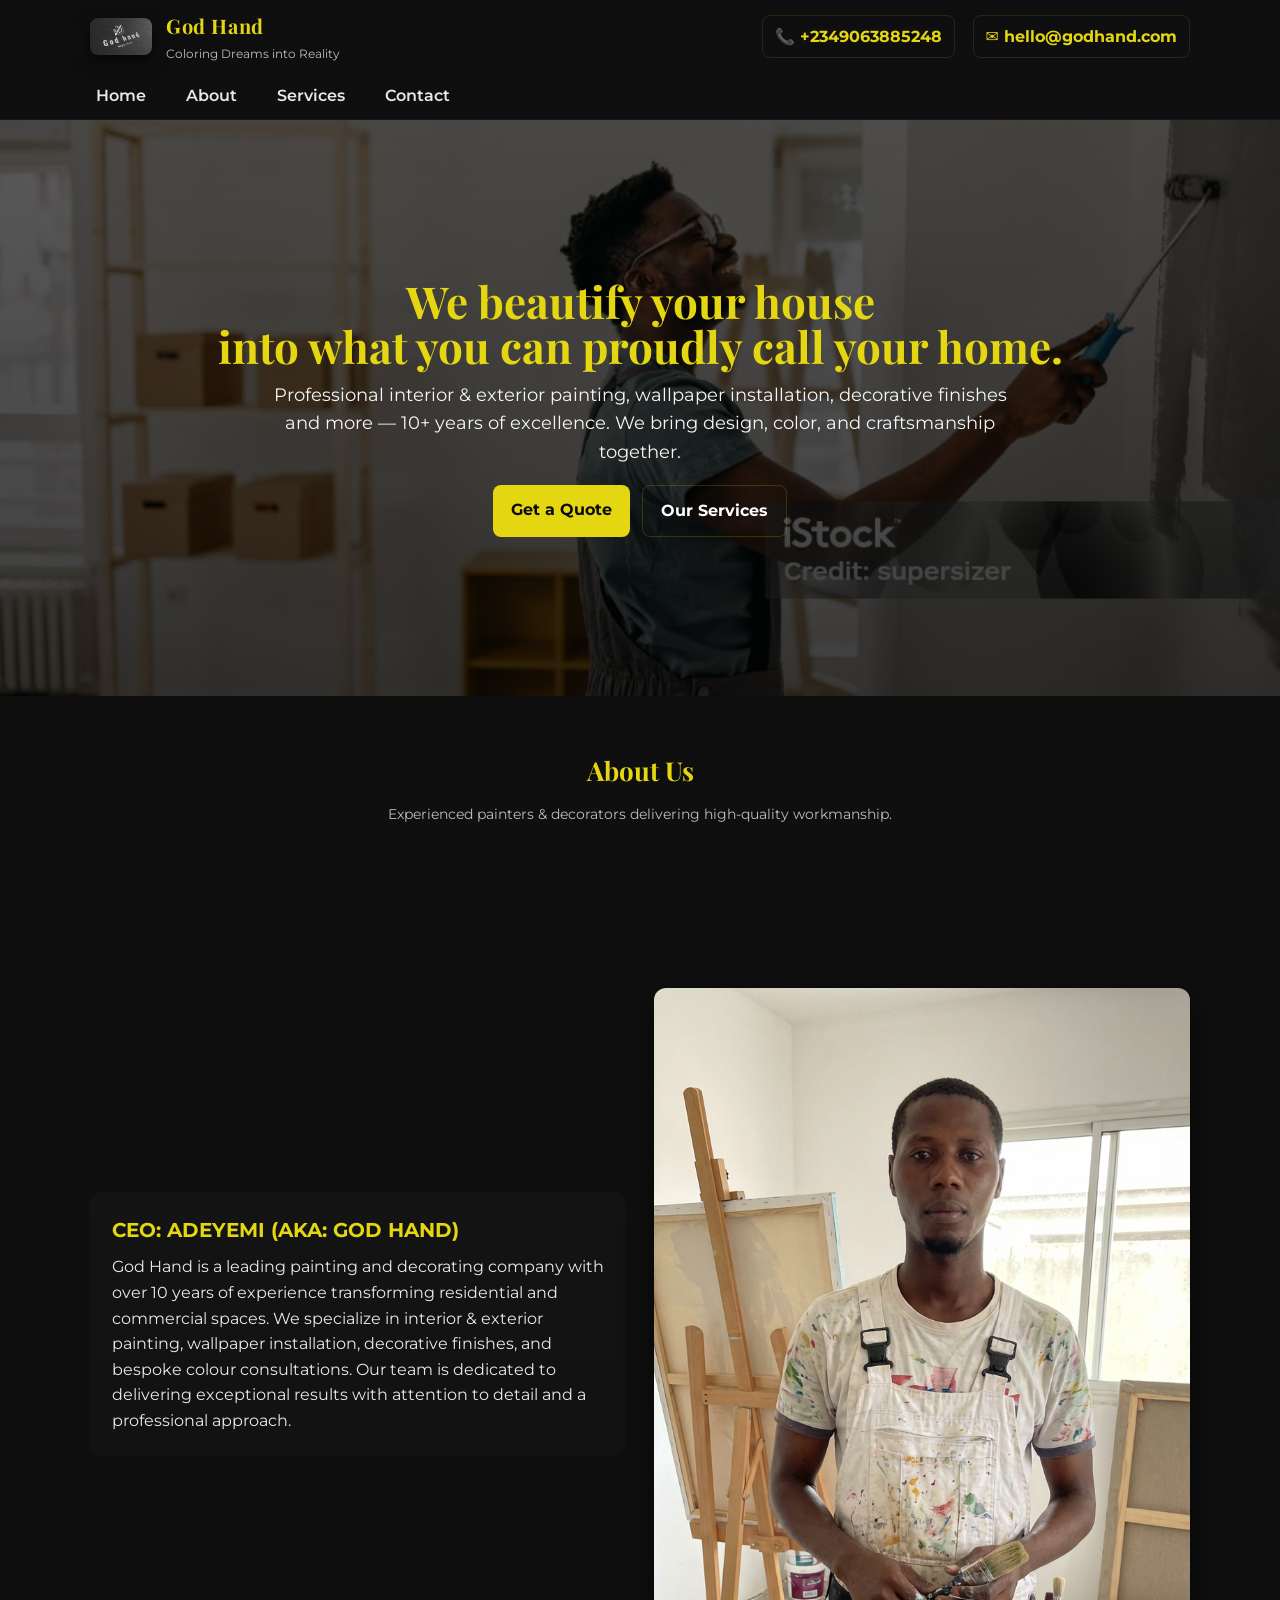
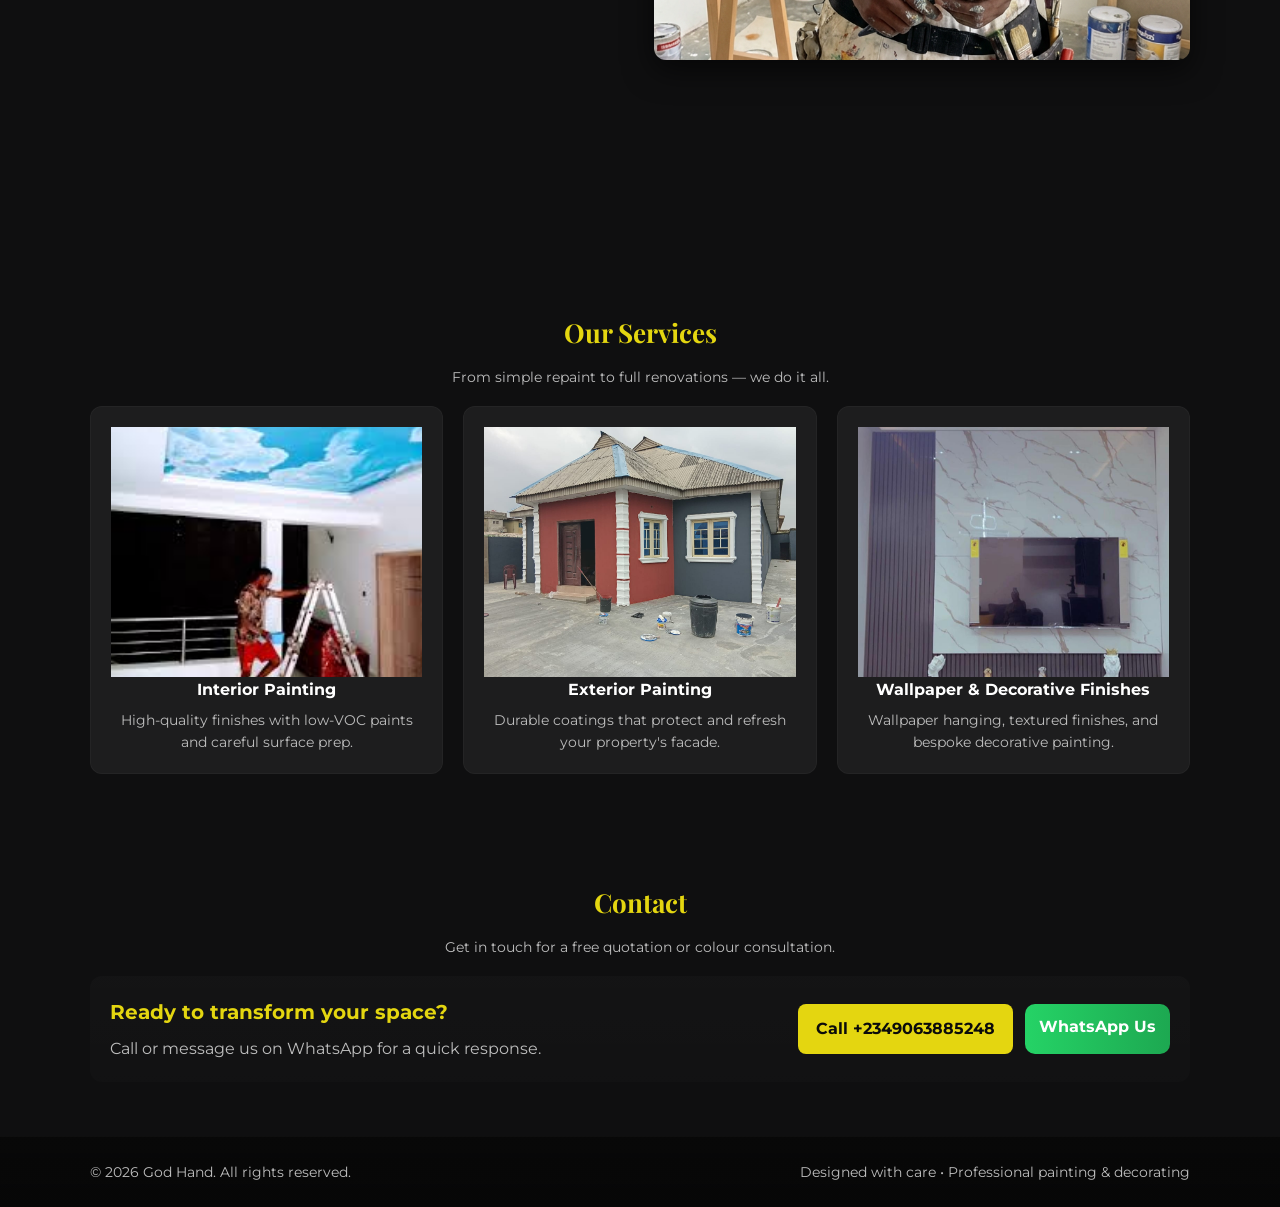
==== commit 60c7f535: "commit" ====
--- a/index.html
+++ b/index.html
@@ -4,6 +4,7 @@
     <meta charset="utf-8" />
     <meta name="viewport" content="width=device-width, initial-scale=1" />
     <title>God Hand — Coloring Dreams into Reality</title>
+    <link rel="icon" href="images/logo.png" type="image/png" />
     <meta
       name="description"
       content="God Hand — Professional painting, wallpaper & decorative finishes. Luxury black & gold theme."
@@ -138,11 +139,7 @@
           <a href="interior-painting.html">
             <div class="services-grid">
             <div class="service">
-              <svg viewBox="0 0 24 24" xmlns="http://www.w3.org/2000/svg">
-                <path
-                  d="M3 13h2v-2H3v2zm0 4h2v-2H3v2zM7 9h2V7H7v2zm0 8h2v-2H7v2zM11 5h2V3h-2v2zm0 12h2v-2h-2v2zM15 9h2V7h-2v2zm0 8h2v-2h-2v2zM19 5h2V3h-2v2z"
-                />
-              </svg>
+               <img src="images/interior-painting.jpg" alt="Interior Painting" id="servive-img">
               <h4>Interior Painting</h4>
               <p>
                 High-quality finishes with low-VOC paints and careful surface
@@ -153,9 +150,7 @@
 
             <a href="exterior-painting.html">
               <div class="service">
-              <svg viewBox="0 0 24 24" xmlns="http://www.w3.org/2000/svg">
-                <path d="M20 4H4v2h16V4zM4 20h16v-2H4v2zM4 8h16v8H4V8z" />
-              </svg>
+              <img src="images/exterior2.jpeg" alt="exterior Painting" id="servive-img">
               <h4>Exterior Painting</h4>
               <p>
                 Durable coatings that protect and refresh your property's
@@ -166,9 +161,7 @@
 
             <a href="wallpaper-decorations.html">
               <div class="service">
-              <svg viewBox="0 0 24 24" xmlns="http://www.w3.org/2000/svg">
-                <path d="M3 6h18v2H3V6zm0 4h12v2H3v-2zm0 4h18v2H3v-2z" />
-              </svg>
+             <img src="images/h-design3.jpeg" alt="Wallpaper & Decorative Finishes" id="servive-img">
               <h4>Wallpaper & Decorative Finishes</h4>
               <p>
                 Wallpaper hanging, textured finishes, and bespoke decorative
--- a/styles.css
+++ b/styles.css
@@ -403,4 +403,10 @@
 }
 .center {
   text-align: center;
+}
+
+#servive-img {
+  height: 250px;
+  width: 100%;
+  object-fit: cover; 
 }
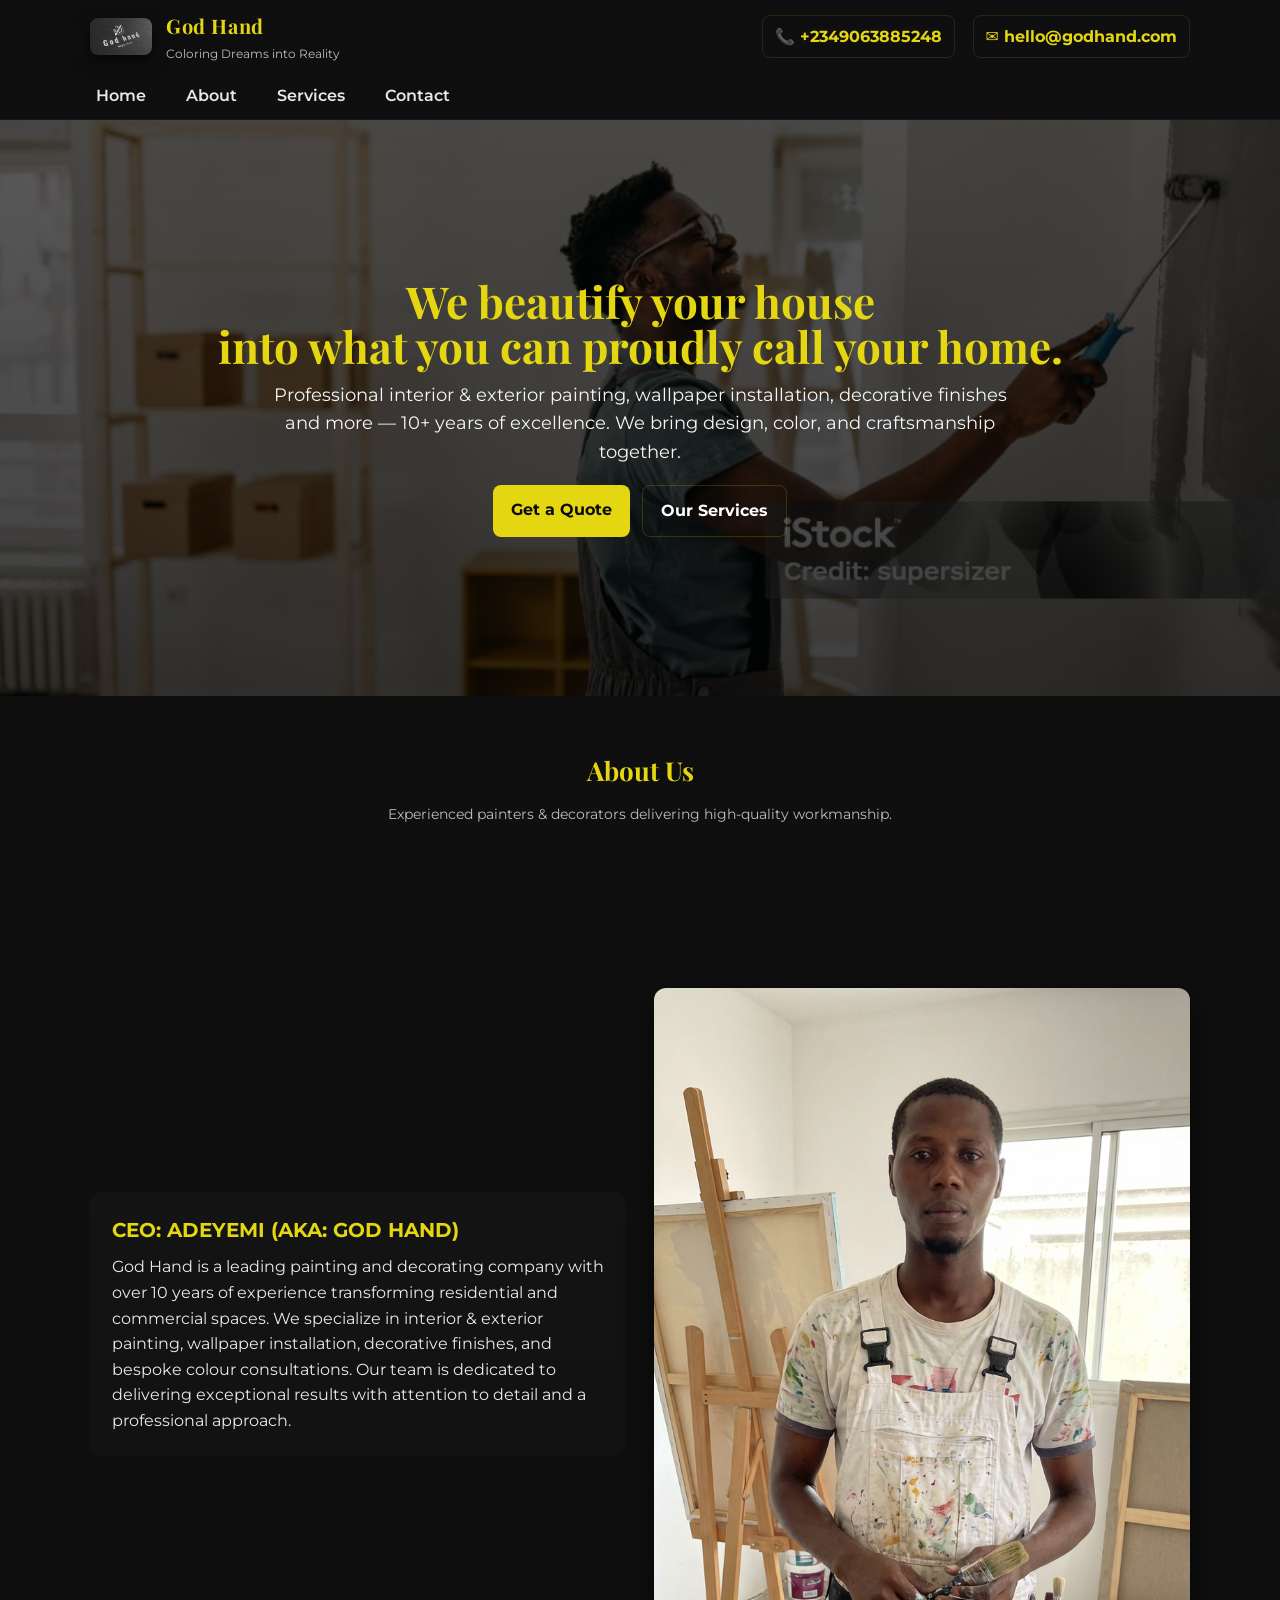
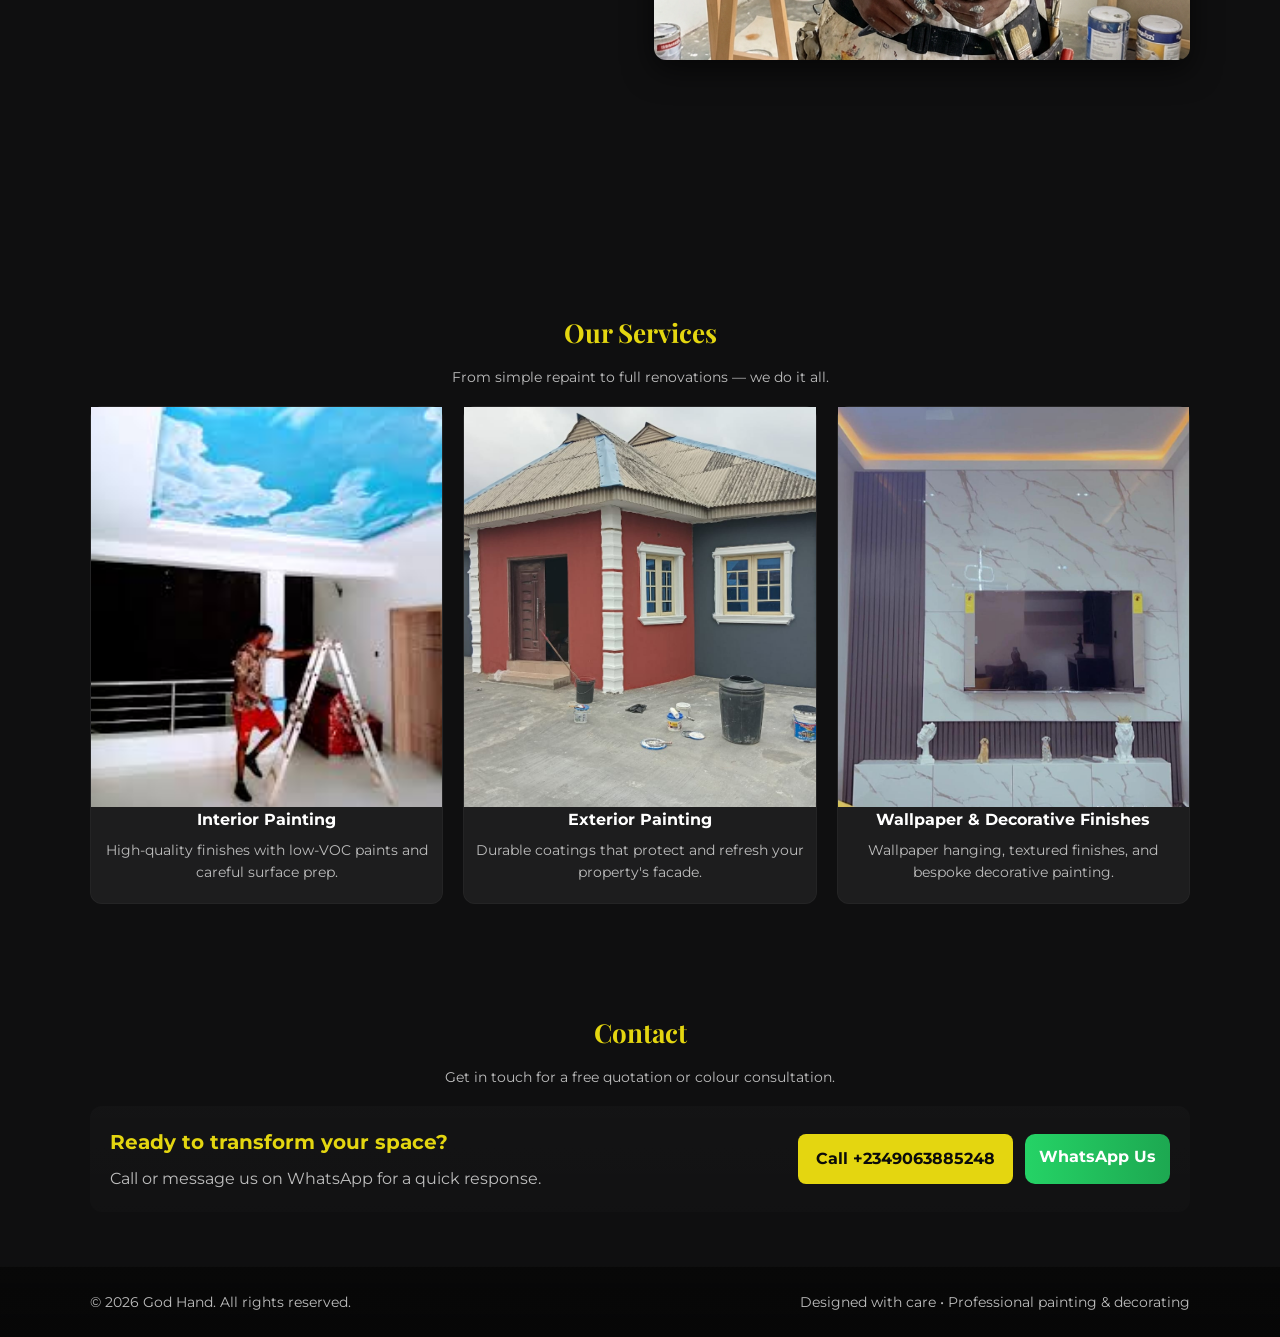
==== commit 9b506c47: "commit" ====
--- a/index.html
+++ b/index.html
@@ -139,7 +139,7 @@
           <a href="interior-painting.html">
             <div class="services-grid">
             <div class="service">
-               <img src="images/interior-painting.jpg" alt="Interior Painting" id="servive-img">
+               <img src="images/interior-painting.jpg" alt="Interior Painting" id="service-img">
               <h4>Interior Painting</h4>
               <p>
                 High-quality finishes with low-VOC paints and careful surface
@@ -150,7 +150,7 @@
 
             <a href="exterior-painting.html">
               <div class="service">
-              <img src="images/exterior2.jpeg" alt="exterior Painting" id="servive-img">
+              <img src="images/exterior2.jpeg" alt="exterior Painting" id="service-img">
               <h4>Exterior Painting</h4>
               <p>
                 Durable coatings that protect and refresh your property's
@@ -161,7 +161,7 @@
 
             <a href="wallpaper-decorations.html">
               <div class="service">
-             <img src="images/h-design3.jpeg" alt="Wallpaper & Decorative Finishes" id="servive-img">
+             <img src="images/h-design3.jpeg" alt="Wallpaper & Decorative Finishes" id="service-img">
               <h4>Wallpaper & Decorative Finishes</h4>
               <p>
                 Wallpaper hanging, textured finishes, and bespoke decorative
--- a/styles.css
+++ b/styles.css
@@ -258,20 +258,16 @@
   display: grid;
   grid-template-columns: repeat(3, 1fr);
   gap: 20px;
+  align-items: stretch;
 }
 .service {
   background: var(--glass);
-  padding: 20px;
+  padding:  0 0 20px;
   border-radius: 12px;
   text-align: center;
   border: 1px solid rgba(255, 255, 255, 0.03);
 }
-.service svg {
-  width: 48px;
-  height: 48px;
-  margin-bottom: 12px;
-  fill: var(--gold);
-}
+ 
 .service h4 {
   margin-bottom: 6px;
   color: #fff;
@@ -405,8 +401,8 @@
   text-align: center;
 }
 
-#servive-img {
-  height: 250px;
+#service-img {
+  height:400px;
   width: 100%;
-  object-fit: cover; 
+  object-fit: cover;
 }
